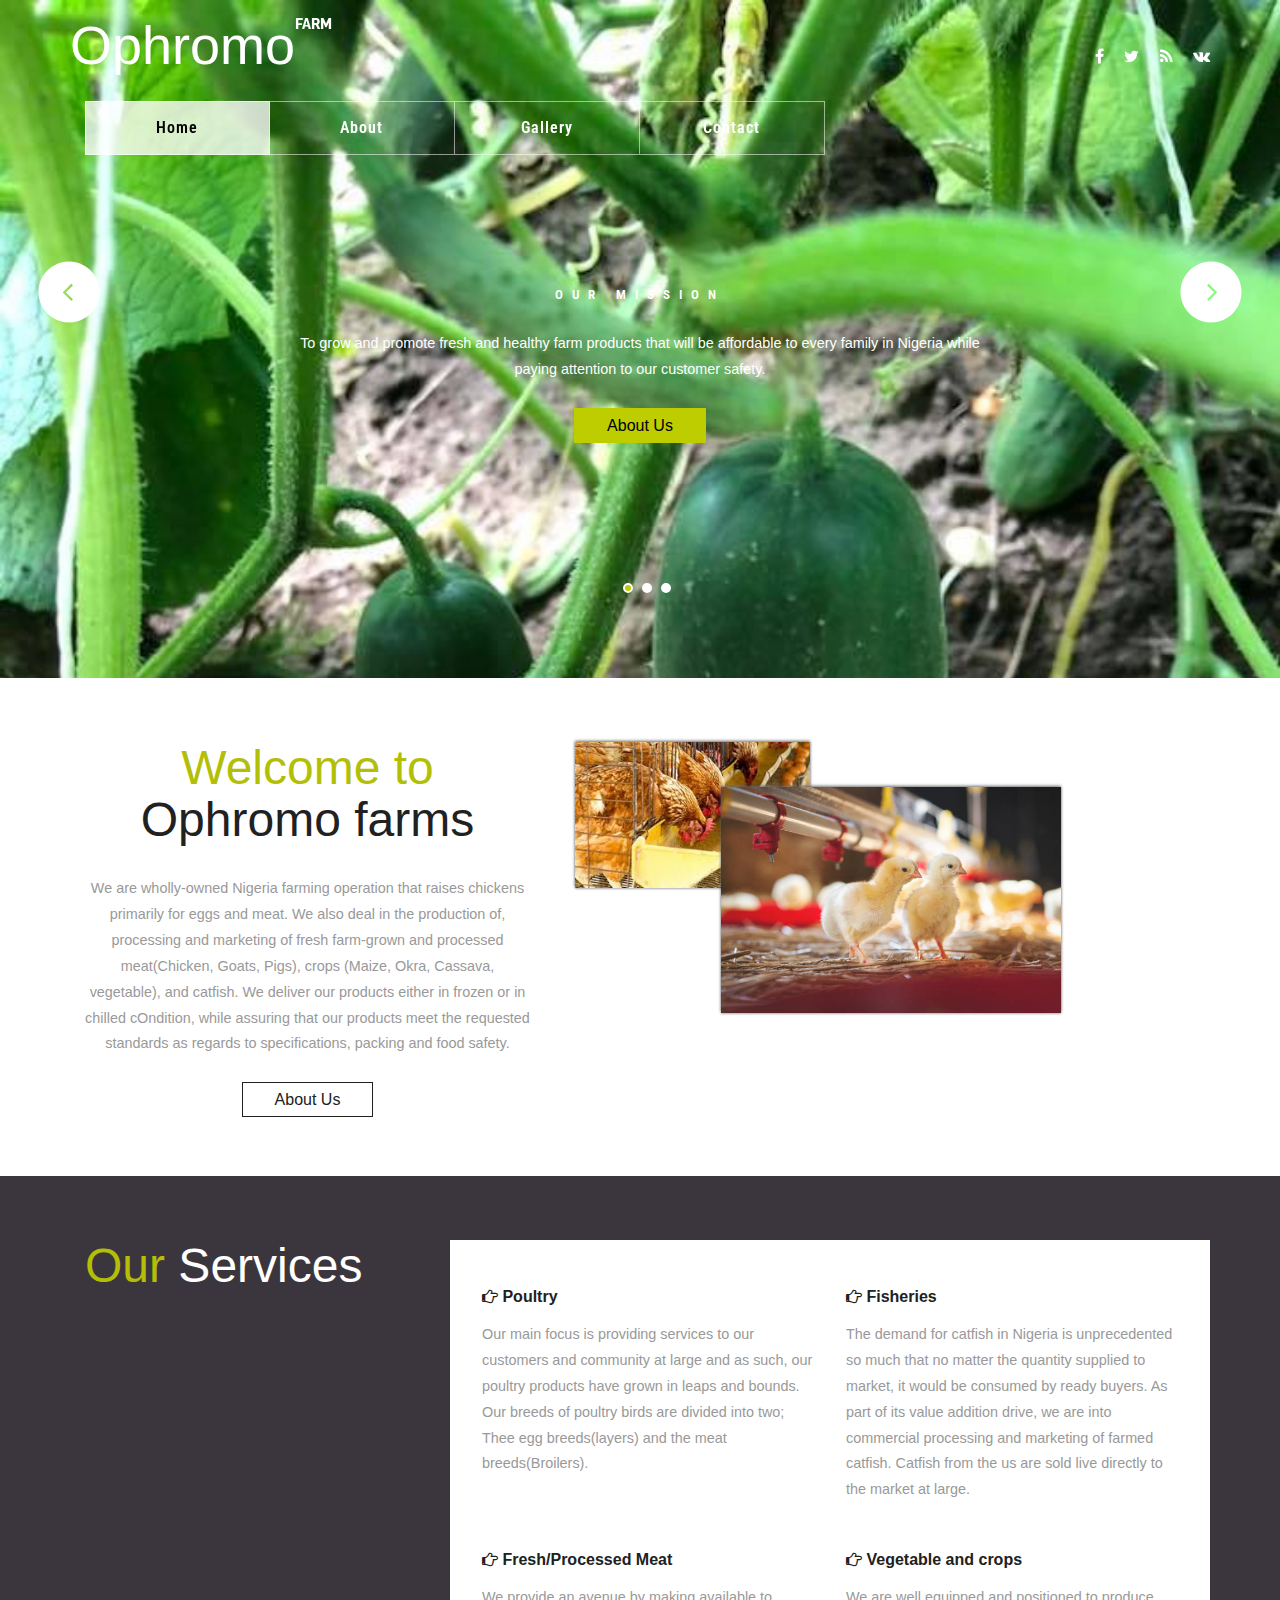
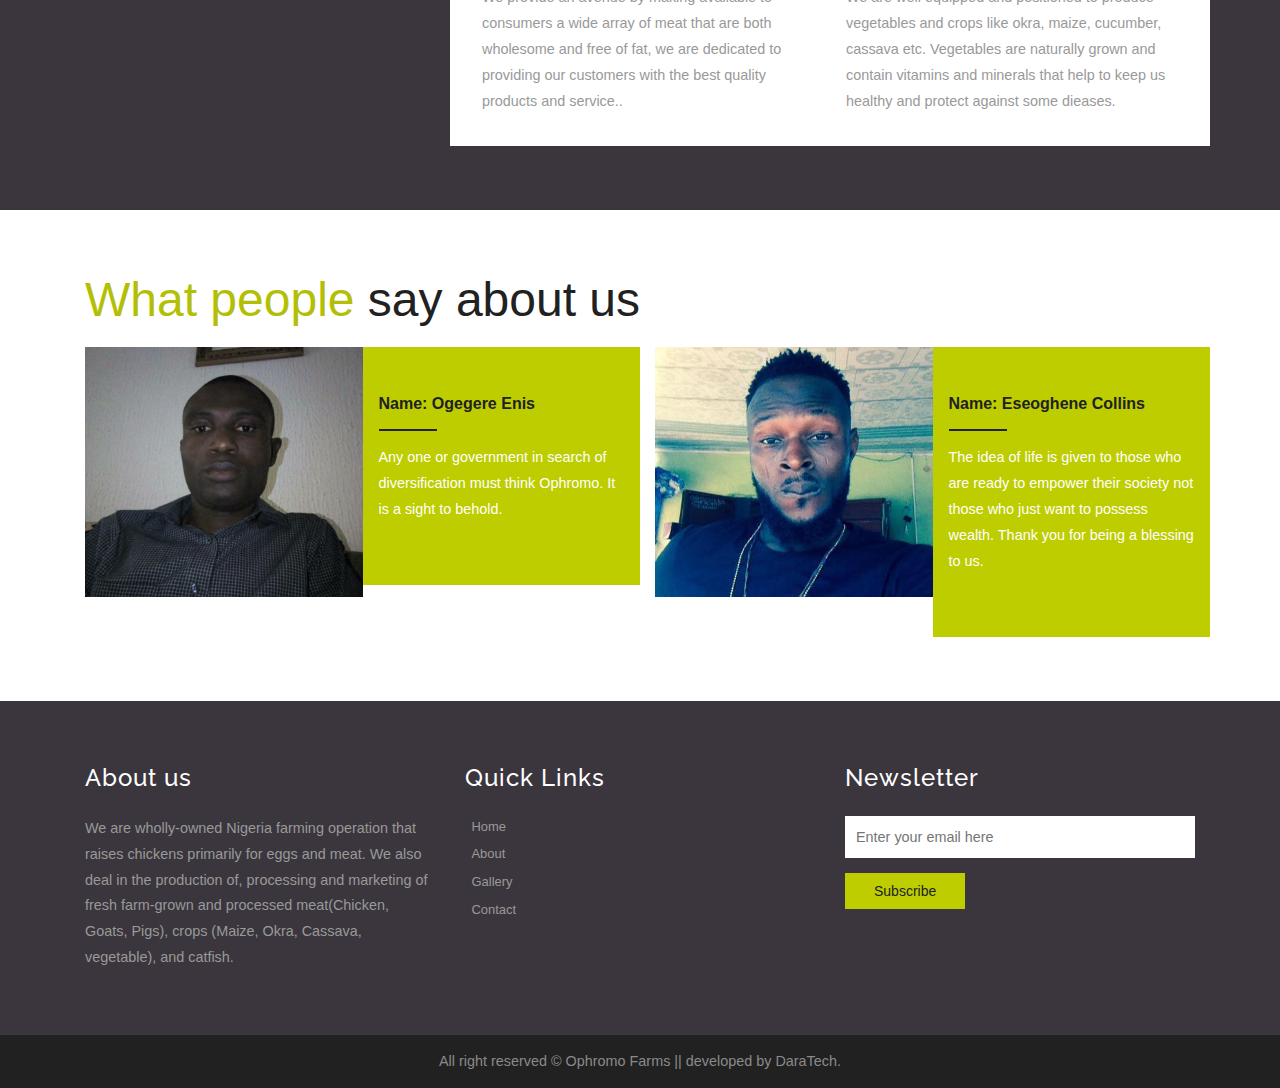
==== index.html @ 95a410ce "ophromo" ====
<!DOCTYPE html>
<html lang="en">

<meta http-equiv="content-type" content="text/html;charset=UTF-8" />
<head>
<title>Ophromo farms | Home </title>
<meta name="viewport" content="width=device-width, initial-scale=1">
<meta charset="utf-8">
<meta name="keywords" content="ophromo farms, ophromo, farm, crops, pig, birds" />
<script type="application/x-javascript"> addEventListener("load", function() { setTimeout(hideURLbar, 0); }, false); function hideURLbar(){ window.scrollTo(0,1); } </script>
<!-- bootstrap-css -->
<link href="css/bootstrap.css" rel="stylesheet" type="text/css" media="all" />
<!--// bootstrap-css -->
<!-- css -->
<link rel="stylesheet" href="css/style.css" type="text/css" media="all" />
<!--// css -->
<!-- font-awesome icons -->
<link href="css/font-awesome.css" rel="stylesheet"> 
<!-- //font-awesome icons -->
<!-- font -->
<link href="http://fonts.googleapis.com/css?family=Playball&amp;subset=latin-ext" rel="stylesheet">
<link href="http://fonts.googleapis.com/css?family=Raleway:100,100i,200,200i,300,300i,400,400i,500,500i,600,600i,700,700i,800,800i,900,900i" rel="stylesheet">
<link href='http://fonts.googleapis.com/css?family=Roboto+Condensed:400,700italic,700,400italic,300italic,300' rel='stylesheet' type='text/css'>
<!-- //font -->
<script src="js/jquery-1.11.1.min.js"></script>
<script src="js/bootstrap.js"></script>
<script type="text/javascript">
	jQuery(document).ready(function($) {
		$(".scroll").click(function(event){		
			event.preventDefault();
			$('html,body').animate({scrollTop:$(this.hash).offset().top},1000);
		});
	});
</script> 
<!--[if lt IE 9]>
  <script src="https://oss.maxcdn.com/libs/html5shiv/3.7.0/html5shiv.js"></script>
<![endif]-->
</head>
<body>
<script src='../../../../../../ajax.googleapis.com/ajax/libs/jquery/1.10.2/jquery.min.js'></script><script src="../../../../../../m.servedby-buysellads.com/monetization.js" type="text/javascript"></script>
<script>
(function(){
	if(typeof _bsa !== 'undefined' && _bsa) {
  		// format, zoneKey, segment:value, options
  		_bsa.init('flexbar', 'CKYI627U', 'placement:w3layoutscom');
  	}
})();
</script>
<script>
(function(){
if(typeof _bsa !== 'undefined' && _bsa) {
	// format, zoneKey, segment:value, options
	_bsa.init('fancybar', 'CKYDL2JN', 'placement:demo');
}
})();
</script>
<script>
(function(){
	if(typeof _bsa !== 'undefined' && _bsa) {
  		// format, zoneKey, segment:value, options
  		_bsa.init('stickybox', 'CKYI653J', 'placement:w3layoutscom');
  	}
})();
</script>
<script>
	(function(v,d,o,ai){ai=d.createElement("script");ai.defer=true;ai.async=true;ai.src=v.location.protocol+o;d.head.appendChild(ai);})(window, document, "../../../../../../vdo.ai/core/w3layouts/vdo.ai.js");
	</script>
	<script>
  (function(i,s,o,g,r,a,m){i['GoogleAnalyticsObject']=r;i[r]=i[r]||function(){
  (i[r].q=i[r].q||[]).push(arguments)},i[r].l=1*new Date();a=s.createElement(o),
  m=s.getElementsByTagName(o)[0];a.async=1;a.src=g;m.parentNode.insertBefore(a,m)
  })(window,document,'script','../../../../../../www.google-analytics.com/analytics.js','ga');
ga('create', 'UA-30027142-1', 'w3layouts.com');
  ga('send', 'pageview');
</script>
<body>
	<div class="banner-top">
		<div class="slider">
			<div class="callbacks_container">
				<ul class="rslides callbacks callbacks1" id="slider4">
					<li>
						<div class="w3layouts-banner-top">
							<div class="container">
								<div class="agileits-banner-info">
									<h3><span>Our Mission</span></h3>
									<p>To grow and promote fresh and healthy farm products that will be affordable to every family in Nigeria while paying attention to our customer safety.</p>
									<div class="w3-button">
										<a href="about.html">About Us</a>
									</div>
								</div>	
							</div>
						</div>
					</li>
					<li>
						<div class="w3layouts-banner-top w3layouts-banner-top1">
							<div class="container">
								<div class="agileits-banner-info">
									<h3><span>Our Vision</span></h3>
									<p>To become the integrated farm of choice in Nigeria, by continually improving our operations and developing partnerships with our customers, communities, employees and investors.</p>
									<div class="w3-button">
										<a href="contact.html">Contact Us</a>
									</div>
								</div>	
							</div>
						</div>
					</li>
					<li>
						<div class="w3layouts-banner-top w3layouts-banner-top2">
							<div class="container">
								<div class="agileits-banner-info">
									<h3><span>Our team</span></h3>
									<p>Ophromo farms employs 25-50 people in its operations. We maintain a balance of long-term experience and fresh ideas to enhance innovation, creativity, and improved operational efficiencies.</p>
									<div class="w3-button">
										<a href="gallery.html">View gallery</a>
									</div>
								</div>
							</div>
						</div>
					</li>
				</ul>
			</div>
			<div class="clearfix"> </div>
			<script src="js/responsiveslides.min.js"></script>
			<script>
						// You can also use "$(window).load(function() {"
						$(function () {
						  // Slideshow 4
						  $("#slider4").responsiveSlides({
							auto: true,
							pager:true,
							nav:true,
							speed: 500,
							namespace: "callbacks",
							before: function () {
							  $('.events').append("<li>before event fired.</li>");
							},
							after: function () {
							  $('.events').append("<li>after event fired.</li>");
							}
						  });
					
						});
			</script>
			<!--banner Slider starts Here-->
		</div>
	</div>
	<!-- banner -->
	<div class="banner">
		<div class="header">
			<div class="container">
				<div class="header-left">
					<div class="w3layouts-logo">
						<h1>
							<a href="index.html">Ophromo<span><sup style="font-weight: 800;">Farm</sup></span></a>
						</h1>
					</div>
				</div>
				<div class="header-right">
					<div class="agileinfo-social-grids">
						<ul>
							<li><a target="_blank" href="https://web.facebook.com/theophromofarms/"><i class="fa fa-facebook"></i></a></li>
							<li><a href="#!"><i class="fa fa-twitter"></i></a></li>
							<li><a href="#!"><i class="fa fa-rss"></i></a></li>
							<li><a href="#!"><i class="fa fa-vk"></i></a></li>
						</ul>
					</div>
				</div>
				<div class="clearfix"> </div>
			</div>
		</div>
		<div class="header-bottom">
			<div class="container">
				<div class="top-nav">
						<nav class="navbar navbar-default">
								<div class="navbar-header">
									<button type="button" class="navbar-toggle collapsed" data-toggle="collapse" data-target="#bs-example-navbar-collapse-1">
										<span class="sr-only">Toggle navigation</span>
										<span class="icon-bar"></span>
										<span class="icon-bar"></span>
										<span class="icon-bar"></span>
									</button>
								</div>
							<!-- Collect the nav links, forms, and other content for toggling -->
							<div class="collapse navbar-collapse" id="bs-example-navbar-collapse-1">
								<ul class="nav navbar-nav">
									<li><a class="active list-border" href="index.html">Home</a></li>
									<li><a href="about.html">About</a></li>
									<!-- <li class=""><a href="#" class="dropdown-toggle hvr-bounce-to-bottom" data-toggle="dropdown" role="button" aria-haspopup="true" aria-expanded="false">Codes<span class="caret"></span></a>
										<ul class="dropdown-menu">
											<li><a class="hvr-bounce-to-bottom" href="icons.html">Icons</a></li>
											<li><a class="hvr-bounce-to-bottom" href="typography.html">Typography</a></li>          
										</ul>
									</li> -->								
									<li><a href="gallery.html">Gallery</a></li>
									<!-- <li><a href="blog.html">Blog</a></li> -->
									<li><a class="list-border1" href="contact.html">Contact</a></li>
								</ul>	
								<div class="clearfix"> </div>
							</div>	
						</nav>		
				</div>
			</div>
		</div>
	</div>
	<!-- //banner -->
	<!---728x90--->

	<!-- welcome -->
	<div class="welcome">
		<div class="container">
			<div class="w3-welcome-grids">
				<div class="col-md-5 w3l-welcome-left">
					<h2>Welcome to<span>Ophromo farms</span></h2>
					<p>We are wholly-owned Nigeria farming operation that raises chickens primarily for eggs and meat. We also deal in the production of, processing and marketing of fresh farm-grown and processed meat(Chicken, Goats, Pigs), crops (Maize, Okra, Cassava, vegetable), and catfish. We deliver our products either in  frozen or in chilled cOndition, while assuring that our products meet the requested standards as regards to specifications, packing and food safety. </p>
					<div class="w3ls-button">
						<a href="about.html">About Us</a>
					</div>
				</div>
				<div class="col-md-7 w3l-welcome-right">
					<div class="w3l-welcome-right-grids">
						<div class="col-sm-5 w3l-welcome-right-img">
							<img src="image/birdbg.png" alt="" />
						</div>
						<div class="col-sm-7 w3l-welcome-right-img1">
							<img src="image/smallbg.png" alt="" />
						</div>
						<div class="clearfix"> </div>
					</div>
				</div>
				<div class="clearfix"> </div>
			</div>
		</div>
	</div>
	<!-- //welcome -->
	<!---728x90--->

	<!-- services -->
	<div class="services">
		<div class="container">
			<div class="agileits-services-grids">
				<div class="col-md-4 agileinfo-services-left">
					<h3>Our <span>Services</span></h3>
					<p></p>
				</div>
				<div class="col-md-8 agileinfo-services-right">
					<div class="col-md-6 w3-agileits-services-grid">
				
						<h4><i class="fa fa-hand-o-right" aria-hidden="true"></i> Poultry</h4>
						<p>Our main focus is providing services to our customers and community at large and as such, our poultry products have grown in leaps and bounds. Our breeds of poultry birds are divided into two; Thee egg breeds(layers) and the meat breeds(Broilers).</p>
						<!-- <p>Our birds are kept and raised within climate controlled closed housing facilities located in a natural, serene and hygenic environment with the experienced hands and best poultry technologies being employed to ensure optimal performance and brids welfare.</p> -->
					</div>
					<div class="col-md-6 w3-agileits-services-grid agile-services1">
						<!-- <i class="fa fa-comments" aria-hidden="true"></i> -->
						<h4><i class="fa fa-hand-o-right" aria-hidden="true"></i> Fisheries</h4>
						<p>The demand for catfish in Nigeria is unprecedented so much that no matter the quantity supplied to market, it would be consumed by ready buyers. As part of its value addition drive, we are into commercial processing and marketing of farmed catfish. Catfish from the us are sold live directly to the market at large.</p>
					</div>
					<div class="col-md-6 w3-agileits-services-grid">
						<!-- <i class="fa fa-heart" aria-hidden="true"></i> -->
						<h4><i class="fa fa-hand-o-right" aria-hidden="true"></i> Fresh/Processed Meat</h4>
						<p>We provide an avenue by making available to consumers a wide array of meat that are both wholesome and free of fat, we are dedicated to providing our customers with the best quality products and service..</p>
					</div>
					<div class="col-md-6 w3-agileits-services-grid">
						<!-- <i class="fa fa-plane" aria-hidden="true"></i> -->
						<h4><i class="fa fa-hand-o-right" aria-hidden="true"></i> Vegetable and crops</h4>
						<p>We are well equipped and positioned to produce vegetables and crops like okra, maize, cucumber, cassava etc. Vegetables are naturally grown and contain vitamins and minerals that help to keep us healthy and protect against some dieases.</p>
					</div>
					<div class="clearfix"> </div>
				</div>
				<div class="clearfix"> </div>
			</div>
		</div>
	</div>
	<!-- //services -->
	<!---728x90--->

	<!-- news -->
	<div class="news">
		<div class="container">
			<div class="wthree-news-grids">
				<div class="col-md-12 agileinfo-services-left agile-news-left" style="padding-bottom: 20px;">
					<h3>What people <span>say about us</span></h3>
					<!-- <p></p> -->
				</div>
				
				<div class="col-md-12 agile-news-right">
					<div class="col-md-6 agile-news-right-info">
						<div class="col-md-6 agile-news-img">
							
						</div>
						<div class="col-md-6 agile-news-img-info">
							<h5><a href="#!">Name: Ogegere Enis</a></h5>
							<div class="agileits-w3layouts-border"> </div>
							<p>Any one or government in search of diversification must think Ophromo. It is a sight to behold.</p>
							<!-- <h6><i class="fa fa-calendar" aria-hidden="true"></i> 24th Dec,2016</h6> -->
						</div>
						<div class="clearfix"> </div>
					</div>
					<div class="col-md-6 agile-news-right-info">
						<div class="col-md-6 agile-news-img agile-news-img1">
							
						</div>
						<div class="col-md-6 agile-news-img-info">
							<h5><a href="#!">Name: Eseoghene Collins</a></h5>
							<div class="agileits-w3layouts-border"> </div>
							<p>The idea of life is given to those who are ready to empower their society not those who just want to possess wealth. Thank you for being a blessing to us.</p>
							<!-- <h6><i class="fa fa-calendar" aria-hidden="true"></i> 13th Nov,2016</h6> -->
						</div>
						<div class="clearfix"> </div>
					</div>
					<div class="clearfix"> </div>
				</div>
				<div class="clearfix"> </div>
			</div>
		</div>
	</div>
	<!-- //news -->
	<!-- footer -->
	<div class="footer">
		<div class="container">
			<div class="agile-footer-grids">
				<div class="col-md-4 w3-agile-footer-grid">
					<h3>About us</h3>
					<p>We are wholly-owned Nigeria farming operation that raises chickens primarily for eggs and meat. We also deal in the production of, processing and marketing of fresh farm-grown and processed meat(Chicken, Goats, Pigs), crops (Maize, Okra, Cassava, vegetable), and catfish.

</p>
				</div>
				
				<div class="col-md-4 w3-agile-footer-grid">
					<h3>Quick Links</h3>
					<ul>
						<li class="text"><a href="index.html">Home</a></li>
						<li class="text"><a href="about.html">About</a></li>
						<!-- <li class="text"><a href="typography.html">Typography</a></li> -->
						<!-- <li class="text"><a href="icons.html">Icons</a></li> -->
						<li class="text"><a href="gallery.html">Gallery</a></li>
						<!-- <li class="text"><a href="blog.html">Blog</a></li> -->
						<li class="text"><a href="contact.html">Contact</a></li>
					</ul>
				</div>
				<div class="col-md-4 w3-agile-footer-grid">
					<h3>Newsletter</h3>
					<form action="#" method="post">
						<input type="email" id="mc4wp_email" name="EMAIL" placeholder="Enter your email here" required="">
						<input type="submit" value="Subscribe">
					</form>
				</div>
				<div class="clearfix"> </div>
			</div>
		</div>
	</div>
	<!-- //footer -->
	<!-- copyright -->
	<div class="copyright">
		<div class="container">
			<p><a target="_blank" href="#!">All right reserved &#169 Ophromo Farms || developed by DaraTech. </a> </p>
		</div>
	</div>
	<!-- //copyright -->
	<script src="js/responsiveslides.min.js"></script>
	<script src="js/SmoothScroll.min.js"></script>
	<script type="text/javascript" src="js/move-top.js"></script>
	<script type="text/javascript" src="js/easing.js"></script>
	<!-- here stars scrolling icon -->
	<script type="text/javascript">
		$(document).ready(function() {
			/*
				var defaults = {
				containerID: 'toTop', // fading element id
				containerHoverID: 'toTopHover', // fading element hover id
				scrollSpeed: 1200,
				easingType: 'linear' 
				};
			*/
								
			$().UItoTop({ easingType: 'easeOutQuart' });
								
			});
	</script>
<!-- //here ends scrolling icon -->
</body>	

</html>
---- css/style.css ----
/*--A Design by W3layouts 
Author: W3layout
Author URL: http://w3layouts.com
License: Creative Commons Attribution 3.0 Unported
License URL: http://creativecommons.org/licenses/by/3.0/
--*/
body a {
  transition: 0.5s all;
  -webkit-transition: 0.5s all;
  -o-transition: 0.5s all;
  -moz-transition: 0.5s all;
  -ms-transition: 0.5s all;
}
html, body{
    font-size: 100%;
	font-family: '', sans-serif;
}
body{
	background:#FFFFFF;
}
/*-- banner-top --*/
.w3layouts-banner-top{
    background: url(../image/plant3.png) no-repeat 0px 0px;
    background-size: cover;
}
.w3layouts-banner-top1{
	background: url(../image/smallbg.png) no-repeat 0px 0px;
    background-size: cover;	
}
.w3layouts-banner-top2{
	background: url(../image/pig.png) no-repeat 0px 0px;
    background-size: cover;	
}
/*-- //banner-top --*/
/*-- banner --*/
.banner{
	position: absolute;
    top: 0;
    z-index: 99;
    text-align: center;
    left: 0;
    width: 100%;
}
/*-- header-left --*/
.header {
    padding: 1em 0;
}
.header-left{
	float: left;
}
.w3layouts-logo h1 {
    margin: 0;
}
.w3layouts-logo h1 a {
    color: #ffffff;
    font-size: 1.5em;
    text-decoration: none;
	font-family: '', sans-serif;
}
.w3layouts-logo h1 a span{
	font-weight: 300;
    font-size: .35em;
    text-transform: uppercase;
	font-family: 'Raleway', sans-serif;
}
sup {
    top: -2.5em;
}
/*-- //header-left --*/
.header-right{
	float: right;
    margin: 1.4em 0 0 0;
}
/*-- top-nav --*/
.top-nav{
    margin: .5em 0 0 0;
}
.top-nav ul{
    padding: 0;
    margin: 0;
}
.top-nav ul li{
    display: inline-block;
    float: left;
    width: 16.66%;
}
.top-nav ul li:nth-child(6){
	margin-right:0;
}
ul.nav.navbar-nav {
    float: none;
    text-align: center;
}
.navbar-default{
    background: none;
    border: none;
    margin: 0;
}
.navbar {
    min-height: 0;
}
.navbar-default .navbar-nav > .open > a, .navbar-default .navbar-nav > .open > a:hover, .navbar-default .navbar-nav > .open > a:focus {
    background: none;
    box-shadow: 1px 0px 0px 0px rgba(72, 72, 72, 0);
    outline: none;
    border-right: solid 1px #FFFFFF;
    border-top: solid 1px #FFFFFF;
    border-bottom: solid 1px #FFFFFF;

}
.top-nav ul li a{
    color: #ffffff !important;
    font-size: 1em;
    margin: 0;
    text-decoration: none;
    padding: 1em;
    font-weight: 600;
    font-family: 'Roboto Condensed', sans-serif;
    letter-spacing: 1px;
    border-right: solid 1px rgba(255, 255, 255, 0.54);
    border-top: solid 1px rgba(255, 255, 255, 0.54);
    border-bottom: solid 1px rgba(255, 255, 255, 0.54);
}
.top-nav ul li a.list-border{
	border-left: solid 1px #FFFFFF;
}
.top-nav ul li a:hover{
	color: #000000 !important;
    background: rgba(255, 255, 255, 0.78) !important;
}
.top-nav ul li a.active{
    color: #000000 !important;
    background: rgba(255, 255, 255, 0.78) !important;
}
ul.dropdown-menu {
    background: rgba(0, 0, 0, 0.27);
    box-shadow: 0 0 0;
    border: none;
    margin: 0;
    top: 3.8em;
    left: 0px;
    min-width: 184px;
}
ul.dropdown-menu li{
	width:100% !important;
}
.dropdown-menu > li > a {
    display: block;
    padding: .5em 1em !important;
    text-align: center;
    clear: both;
    margin: .2em 0 !important;
    font-weight: normal;
    line-height: 1.42857143;
    color: #FFF !important;
    border: none !important;
}
.dropdown-menu > li > a:hover, .dropdown-menu > li > a:focus {
    background: none;
}
.dropdown-submenu {
    position: relative;
}

.dropdown-submenu>.dropdown-menu {
    top: 0;
    left: 103%;
    margin-top: -6px;
    margin-left: -1px;
    -webkit-border-radius: 0 6px 6px 6px;
    -moz-border-radius: 0 6px 6px;
    border-radius: 0 6px 6px 6px;
}

.dropdown-submenu:hover>.dropdown-menu {
    display: block;
}

.dropdown-submenu>a:after {
    display: block;
    content: " ";
    float: right;
    width: 0;
    height: 0;
    border-color: transparent;
    border-width: 5px 0 5px 5px;
    margin-top: 5px;
    margin-right: -10px;
}

.dropdown-submenu:hover>a:after {
    border-left-color: #fff;
}

.dropdown-submenu.pull-left {
    float: none;
}

.dropdown-submenu.pull-left>.dropdown-menu {
    left: -100%;
    margin-left: 10px;
    -webkit-border-radius: 6px 0 6px 6px;
    -moz-border-radius: 6px 0 6px 6px;
    border-radius: 6px 0 6px 6px;
}
/*-- //top-nav --*/
/*-- social-icons --*/
.agileinfo-social-grids{
    float: right;
    margin-left: 3em;
}
.agileinfo-social-grids ul{
	padding:0;
	margin:0;
}
.agileinfo-social-grids ul li{
    display: inline-block;
}
.agileinfo-social-grids ul li a {
	color: #333;
    text-align: center;
}
.agileinfo-social-grids ul li a i.fa.fa-facebook{
    color: #FFFFFF;
    transition: 0.5s all;
    -webkit-transition: 0.5s all;
    -moz-transition: 0.5s all;
    -o-transition: 0.5s all;
    -ms-transition: 0.5s all;
}
.agileinfo-social-grids ul li a i.fa.fa-facebook:hover {
    color: #3b5998;
}
.agileinfo-social-grids ul li a i.fa.fa-twitter{
	margin:0 1em;
    color: #FFFFFF;
    transition: 0.5s all;
    -webkit-transition: 0.5s all;
    -moz-transition: 0.5s all;
    -o-transition: 0.5s all;
    -ms-transition: 0.5s all;
}
.agileinfo-social-grids ul li a i.fa.fa-twitter:hover{
	color: #55acee;
}
.agileinfo-social-grids ul li a i.fa.fa-rss{
	margin:0 1em 0 0;
    color: #FFFFFF;
    transition: 0.5s all;
    -webkit-transition: 0.5s all;
    -moz-transition: 0.5s all;
    -o-transition: 0.5s all;
    -ms-transition: 0.5s all;
}
.agileinfo-social-grids ul li a i.fa.fa-rss:hover{
	color: #f26522;
}
.agileinfo-social-grids ul li a i.fa.fa-vk{
    color: #FFFFFF;
    transition: 0.5s all;
    -webkit-transition: 0.5s all;
    -moz-transition: 0.5s all;
    -o-transition: 0.5s all;
    -ms-transition: 0.5s all;
}
.agileinfo-social-grids ul li a i.fa.fa-vk:hover{
	color: #45668e;
}
.agileinfo-social-grids ul li:nth-child(2){
	margin:.5em 0;
}
.agileinfo-social-grids ul li:nth-child(3){
	margin:0 0 .5em 0;
}
/*-- //social-icons --*/
.w3layouts-banner-slider {
    margin: 8em 0;
}
.agileits-banner-info {
	text-align: center;
    padding: 16em 0 14em;
}
.agileits-banner-info h3{
	color: rgba(255, 255, 255, 0.57);
    font-size: 4em;
    margin: 0;
    font-family: 'Raleway', sans-serif;
}
.agileits-banner-info h3 span{
    display: block;
    font-size: .2em !important;
    margin: 2.5em 0 1em 0;
    font-family: 'Roboto Condensed', sans-serif;
    text-transform: uppercase;
    letter-spacing: 9px;
    font-weight: 600;
    color: #FFFFFF !important;
}
.agileits-banner-info p{
    color: #FFFFFF;
    font-size: .9em;
    line-height: 1.8em;
    margin: 2em auto 0;
    width: 60%;
}
.w3-button{
    margin: 2em 0 1em 0;
}
.w3-button a{
    color: #000000;
    font-size: 1em;
    text-decoration: none;
    padding: .5em 2em;
    background: #bdcd00;
    text-align: center;
    border: solid 1px #bdcd00;
}
.w3-button a:hover{
    color: #FFFFFF;
	background:none;
	border: solid 1px #FFFFFF;
}
/*--slider--*/
#slider2,
#slider3 {
  box-shadow: none;
  -moz-box-shadow: none;
  -webkit-box-shadow: none;
  margin: 0 auto;
}
.rslides_tabs li:first-child {
  margin-left: 0;
}
.rslides_tabs .rslides_here a {
  background: rgba(255,255,255,.1);
  color: #fff;
  font-weight: bold;
}
.events {
  list-style: none;
}
.callbacks_container {
  position: relative;
  float: left;
  width: 100%;
}
.callbacks {
  position: relative;
  list-style: none;
  overflow: hidden;
  width: 100%;
  padding: 0;
  margin: 0;
}
.callbacks li {
  position: absolute;
  width: 100%;
}
.callbacks img {
  position: relative;
  z-index: 1;
  height: auto;
  border: 0;
}
.callbacks .caption {
	display: block;
	position: absolute;
	z-index: 2;
	font-size: 20px;
	text-shadow: none;
	color: #fff;
	left: 0;
	right: 0;
	padding: 10px 20px;
	margin: 0;
	max-width: none;
	top: 10%;
	text-align: center;
}
.callbacks_nav {
    position: absolute;
    -webkit-tap-highlight-color: rgba(0,0,0,0);
    bottom: 355px;
    left: 0;
    z-index: 9;
    text-indent: -9999px;
    overflow: hidden;
    text-decoration: none;
    width: 62px;
    height: 62px;
    background: transparent url(../images/arrows1.png) no-repeat left top;
}
.callbacks_nav.next {
	left: auto;
    background-position: right top;
    right: 3%;
 }
 .callbacks_nav.prev {
    right: auto;
    background-position: left top;
    left: 3%;
}
#slider3-pager a {
  display: inline-block;
}
#slider3-pager span{
  float: left;
}
#slider3-pager span{
	width:100px;
	height:15px;
	background:#fff;
	display:inline-block;
	border-radius:30em;
	opacity:0.6;
}
#slider3-pager .rslides_here a {
  background: #FFF;
  border-radius:30em;
  opacity:1;
}
#slider3-pager a {
  padding: 0;
}
#slider3-pager li{
	display:inline-block;
}
.rslides {
  position: relative;
  list-style: none;
  overflow: hidden;
  width: 100%;
  padding: 0;
}
.rslides li {
  -webkit-backface-visibility: hidden;
  position: absolute;
  display:none;
  width: 100%;
  left: 0;
  top: 0;
}
.rslides li{
  position: relative;
  display: block;
  float: left;
}
.rslides img {
  height: auto;
  border: 0;
  }
.callbacks_tabs{
    list-style: none;
    position: absolute;
    top: 84%;
    left: 48%;
    padding: 0;
    margin: 0;
    display: block;
    z-index: 999;
}
.slider-top span{
	font-weight:600;
}
.callbacks_tabs li{
    display: inline-block;
    margin: 0;
}
/*----*/
.callbacks_tabs a{
 visibility: hidden;
}
.callbacks_tabs a:after {
    content: "\f111";
    font-size: 0;
    font-family: FontAwesome;
    visibility: visible;
    display: block;
    height: 10px;
    width: 10px;
    display: inline-block;
    background: #ffffff;
    border: 2px solid #ffffff;
    border-radius: 50%;
    -webkit-border-radius: 50%;
    -o-border-radius: 50%;
    -moz-border-radius: 50%;
    -ms-border-radius: 50%;
}
.callbacks_here a:after{
    background: #bdcd00;
    border: 2px solid #ffffff;
}
/*-- //slider --*/
/*-- welcome --*/
.welcome,.services,.news,.codes,.gallery,.blog,.contact{
	padding:4em 0;
}
.w3l-welcome-left{
    text-align: center;	
}
.w3l-welcome-left h2,.agileinfo-services-left h3,.w3l-about-heading h2{
    color: #b3bf06;
    font-size: 3em;
    margin: 0;
    font-family:  sans-serif;
}
.w3l-welcome-left h2 span{
    display: block;
    color: #212121;
}
.w3l-welcome-left p{
	color:#999999;
	font-size:.9em;
	margin:2em 0 0 0;
	line-height:1.8em;
}
.w3l-welcome-right-grids {
    position: relative;
}
.w3l-welcome-right-img img,.w3l-welcome-right-img1 img{
    width: 100%;
    box-shadow: 0 -1px 3px rgb(107, 107, 107),0 1px 2px rgba(0,0,0,.24);
}
.w3l-welcome-right-img1 {
    position: absolute;
    top: 45px;
    left: 146px;
}
.w3ls-button{
    margin:2em 0 0 0;
}
.w3ls-button a{
    color: #212121;
    font-size: 1em;
    text-decoration: none;
    padding: .5em 2em;
    background:none;
    text-align: center;
    border: solid 1px #212121;
}
.w3ls-button a:hover{
	background: #bdcd00;
	border: solid 1px #bdcd00;
}
/*-- //welcome --*/
/*-- services --*/
.services{
	background:#3b363d;
}
.agileinfo-services-left h3 span{
	color:#FFFFFF;
}
.agileinfo-services-left p{
	color:#999999;
	font-size:.9em;
	margin:2em 0 0 0;
	line-height:1.8em;	
}
.agileinfo-services-right {
    padding: 1em;
    background: #FFF;
}
.w3-agileits-services-grid{
    padding: 1em;
}
.w3-agileits-services-grid i.fa.fa-cogs,.w3-agileits-services-grid i.fa.fa-comments,.w3-agileits-services-grid i.fa.fa-heart,.w3-agileits-services-grid i.fa.fa-plane,.w3-agileits-services-grid i.fa.fa-paper-plane,.w3-agileits-services-grid i.fa.fa-road{
    color: #bdcd00;
    font-size: 2em;
}
.w3-agileits-services-grid h4{
    color: #212121;
    font-size: 1em;
    font-weight: 600;
    margin: 1em 0;
}
.w3-agileits-services-grid p{
    color: #999999;
    font-size: .9em;
    margin: 0;
    line-height: 1.8em;
}
/*-- //services --*/
/*-- news --*/
.agile-news-left h3 span,.w3l-about-heading h2 span,.agileinfo-team-heading h3 span{
	color: #212121;
}
.agile-news-right {
    padding: 0;
}
.agile-news-right-info{
    padding-right: 0;
}
.agile-news-img{
    background: url(../image/review1.png) no-repeat 0px 0px;
    background-size: cover;
    min-height: 250px;
}
.agile-news-img1{
    background: url(../image/review2.png) no-repeat 0px 0px;
    background-size: cover;	
}
.agile-news-img-info{
    padding: 3em 1em;
    background: #bdcd00;
}
.agile-news-img-info h5{
	margin:0;
	font-size:1em;
}
.agile-news-img-info h5 a{
	color:#212121;
	font-weight:600;
	text-decoration:none;
}
.agile-news-img-info h5 a:hover{
	color:#FFFFFF;
}
.agileits-w3layouts-border{
	height: 2px;
    background: #212121;
    width: 24%;
    margin: 1em 0 0 0;
}
.agile-news-img-info p{
	color:#FFFFFF;
	font-size:.9em;
	margin:1em 0;
	line-height:1.8em;
}
.agile-news-img-info h6{
	margin:0;
	color:#FFFFFF;
	font-size:.9em;
}
/*-- //news --*/
/*-- footer --*/
.footer{
    padding: 4em 0;
    background: #3b363d;
}
.w3-agile-footer-grid h3{
    color: #FFFFFF;
    font-size: 1.5em;
    margin: 0 0 1em 0;
    letter-spacing: 1px;
    font-family: 'Raleway', sans-serif;
}
.w3-agile-footer-grid p{
    color: #999999;
    font-size: .9em;
    line-height: 1.8em;
    margin: 0;
}
.w3-agile-footer-grid ul{
	padding:0;
	margin:0;
}
.w3-agile-footer-grid ul li{
    display: block;
    margin-bottom: .5em;
    color: #999999;
    font-size: .9em;
}
.w3-agile-footer-grid ul li a{
    color: #FFFFFF;
    text-decoration: none;
    margin-left: .5em;
}
.w3-agile-footer-grid ul li a:hover{
	color:#8a8a8a;
}
.w3-agile-footer-grid ul li:last-child{
	margin-bottom:0;
}
.w3-agile-footer-grid ul li.text a{
    color: #999999 !important;
    margin-bottom: .5em !important;
    font-size: .9em !important;
}
.w3-agile-footer-grid ul li.text a:hover{
	color:#FFFFFF !important;
}
.w3-agile-footer-grid form input[type="email"] {
	background: #FFFFFF;
    box-shadow: none !important;
    padding: 10px 10px;
    color: #000000;
    font-size: .9em;
    width: 100% !important;
    border: 1px solid #ffffff;
    margin: 0 0 1em 0;
}
.w3-agile-footer-grid form input[type="submit"] {
	color: #212121;
    font-size: .875em;
    border: solid 1px #bdcd00;
    padding: .5em 2em;
    text-decoration: none;
    background: #bdcd00;
    transition: 0.5s all;
    -webkit-transition: 0.5s all;
    -moz-transition: 0.5s all;
    -o-transition: 0.5s all;
    -ms-transition: 0.5s all;
}
.w3-agile-footer-grid form input[type="submit"]:hover {
	background:none;
	color:#FFFFFF;
    border: solid 1px #FFFFFF;
}
/*-- //footer --*/
/*-- copyright --*/
.copyright{
	padding: 1em 0;
    background: #212121;
    text-align: center;
}
.copyright p{
    margin:0;
    color: #8a8a8a;
    font-size: .9em;	
}
.copyright p a{
    color: #8a8a8a;
	text-decoration:none;
}
.copyright p a:hover{
	color:#FFFFFF;
}
/*-- //copyright --*/
/*-- about-banner --*/
.about-banner{
	background: url(../image/smallbg.png) no-repeat 0px 0px;
    background-size: cover;
    position: inherit;
    padding: 0 0 2em 0;
}
/*-- //about-banner --*/
/*-- a-about --*/
.a-grid{
    padding: 4em 0;
}
.w3l-about-heading h2{
	text-align:center;
}
.about-bg{
    background: url(../image/plant3.png) no-repeat 0px 0px;
    background-size: cover;
    position: inherit;
    min-height: 125px;
}
.about-top-banner {
    padding: .5em 0;
    border-bottom: solid 1px rgba(255, 255, 255, 0.23);
    width: 74% !important;
    margin: 0 auto;
}
.agileits-a-about-left {
    padding: 0;
}
.agileits-a-about-grids {
    margin: 4em 0 0 0;
    background: #FFF;
    padding: 1em;
    box-shadow: 0 0px 3px rgb(107, 107, 107),0 1px 2px rgba(0,0,0,.24);
}
.agileits-a-about-left img{
	width:100%;
}
.agileits-a-about-right h3{
    color: #212121;
    font-size: 2em;
    margin: 0;
    font-family: 'Raleway', sans-serif;
}
.agileits-a-about-right h4{
    color: #383838;
    font-size: .9em;
    margin: 1em 0;
    font-weight: 600;
    text-decoration: none;
    line-height: 1.8em;
}
.agileits-a-about-right p{
    margin: 1em 0 0 0;
    font-size: .9em;
    color: #999999;
    line-height: 1.8em;
}
.agileits-a-about-right p span{
    display: block;
    margin: 1em 0 0 0;
}
/*-- //a-about --*/
/*-- different --*/
.different{
    background: url(../image/bb.png) no-repeat 0px 0px;
    padding: 4em 0;
    background-size: cover;
}
.jarallax {
    position: relative;
    background-size: cover;
    background-repeat: no-repeat;
    background-position: 50% 50%;
}
.w3-different-heading h3,.agileinfo-team-heading h3,.more-bottom-heading h3{
    text-align: center;
    margin: 0;
    font-size: 3em;
    color: #b3bf06;
    font-family: 'Playball', cursive;
    text-transform: capitalize;
}
.w3-different-heading h3 span{
	color:#FFFFFF;
}
.w3-different-heading p,.agileinfo-team-heading p,.more-bottom-heading p {
    text-align: center;
    margin: 1em 0 0 0;
    font-size: .875em;
    color: #FFF;
}
.w3agile-different-info p{
    text-align: justify;
    margin: 3em auto 0;
    font-size: .875em;
    color: #FFF;
    width: 73%;
    line-height: 1.8em;	
}
.w3agile-button {
    margin: 3em 0 0 0;
    text-align: center;
}
.w3agile-button a{
	border: solid 1px #FFFFFF;
    color: #FFFFFF;
    font-size: .9em;
    padding: .5em 2em;
    text-decoration: none;
    background: none;
}
.w3agile-button a:hover{
    border: solid 1px #b3bf06;
	background:#b3bf06;
}
.jarallax {
    position: relative;
    background-size: cover;
    background-repeat: no-repeat;
    background-position: 50% 50%;
}
/*-- //different --*/
/*-- team --*/
.team{
	padding: 4em 0;
}
.agileinfo-team-heading p,.more-bottom-heading p{
	color:#383838;
}
.team-grids {
    margin: 4em 0 0 0;
}
.agileinfo-team-grid{
	position:relative;
}
.agileinfo-team-grid img{
	width:100%;
}
.captn {
	background: #bdcd00;
    padding: 2em;
    position: absolute;
    left: 15%;
    bottom: -100%;
    text-align: center;
    width: 200px;
    height: 200px;
    -webkit-transition: .5s all;
    transition: .5s all;
    -moz-transition: .5s all;
}
.captn h4 {
    font-size: 1.5em;
    color: #fff;
}
.captn p {
    margin: 0.3em 0 .8em;
    color: #ffffff;
    font-size: .9em;
}
.agileinfo-team-grid {
    overflow: hidden;
}
.agileinfo-team-grid:hover .captn{
	bottom: 11%;
}
.w3l-social {
    margin: 1em 0 0 0;
}
.w3l-social ul{
	padding:0;
	margin:0;
}
.w3l-social ul li{
	display:inline-block;
}
.w3l-social ul li a {
	color: #333;
    text-align: center;
}
.w3l-social ul li a i.fa.fa-facebook{
	height: 40px;
    width: 40px;
    background: #FFFFFF;
    line-height: 40px;
    color: #383838;
    border-radius: 50%;
    -webkit-border-radius: 50%;
    -moz-border-radius: 50%;
    -o-border-radius: 50%;
    -ms-border-radius: 50%;
    transition: 0.5s all;
    -webkit-transition: 0.5s all;
    -moz-transition: 0.5s all;
    -o-transition: 0.5s all;
    -ms-transition: 0.5s all;
}
.w3l-social ul li a i.fa.fa-facebook:hover {
	background: #3b5998;
	color: #FFFFFF;
}
.w3l-social ul li a i.fa.fa-twitter{
	height: 40px;
    width: 40px;
    background: #FFFFFF;
    line-height: 40px;
    color: #383838;
    border-radius: 50%;
    -webkit-border-radius: 50%;
    -moz-border-radius: 50%;
    -o-border-radius: 50%;
    -ms-border-radius: 50%;
    transition: 0.5s all;
    -webkit-transition: 0.5s all;
    -moz-transition: 0.5s all;
    -o-transition: 0.5s all;
    -ms-transition: 0.5s all;
}
.w3l-social ul li a i.fa.fa-twitter:hover{
	background: #1da1f2;
	color: #FFFFFF;
}
.w3l-social ul li a i.fa.fa-rss{
	height: 40px;
    width: 40px;
    background: #FFFFFF;
    line-height: 40px;
    color: #383838;
    border-radius: 50%;
    -webkit-border-radius: 50%;
    -moz-border-radius: 50%;
    -o-border-radius: 50%;
    -ms-border-radius: 50%;
    transition: 0.5s all;
    -webkit-transition: 0.5s all;
    -moz-transition: 0.5s all;
    -o-transition: 0.5s all;
    -ms-transition: 0.5s all;	
}
.w3l-social ul li a i.fa.fa-rss:hover{
	background: #f26522;
	color: #FFFFFF;
}
/*-- //team --*/
/*-- icons --*/
.about-heading{
	padding:4em 0 0 0;
}
.about-heading h2 {
    color: #b3bf06;
    font-size: 3em;
    margin: 0;
    font-family:  sans-serif;
    text-align: center;
}
.codes a {
    color: #999;
}
.icon-box {
    padding: 8px 15px;
    background: rgba(149, 149, 149, 0.18);
    margin: 1em 0 1em 0;
    border: 5px solid #ffffff;
    text-align: left;
    -moz-box-sizing: border-box;
    -webkit-box-sizing: border-box;
    box-sizing: border-box;
    font-size: 1em;
    transition: 0.5s all;
    -webkit-transition: 0.5s all;
    -o-transition: 0.5s all;
    -ms-transition: 0.5s all;
    -moz-transition: 0.5s all;
    cursor: pointer;
} 
.icon-box:hover {
    background: #b3bf06;
    transition: 0.5s all;
    -webkit-transition: 0.5s all;
    -o-transition: 0.5s all;
    -ms-transition: 0.5s all;
    -moz-transition: 0.5s all;
}
.icon-box:hover i.fa {
	color:#fff !important;
}
.icon-box:hover a.agile-icon {
	color:#fff !important;
}
.codes .bs-glyphicons li {
    float: left;
    width: 12.5%;
    height: 115px;
    padding: 10px; 
    line-height: 1.4;
    text-align: center;  
    font-size: 12px;
    list-style-type: none;	
}
.codes .bs-glyphicons .glyphicon {
    margin-top: 5px;
    margin-bottom: 10px;
    font-size: 24px;
}
.codes .glyphicon {
    position: relative;
    top: 1px;
    display: inline-block;
    font-family: 'Glyphicons Halflings';
    font-style: normal;
    font-weight: 400;
    line-height: 1;
    -webkit-font-smoothing: antialiased;
    -moz-osx-font-smoothing: grayscale;
	color: #777;
} 
.codes .bs-glyphicons .glyphicon-class {
    display: block;
    text-align: center;
    word-wrap: break-word;
}
h3.icon-subheading {
    font-size: 2em;
    color: #bdcd00 !important;
    margin: 30px 0 15px;
}
h3.agileits-icons-title {
    text-align: center;
    font-size: 2em;
    color: #2f2f2f;
    margin: 0;
    letter-spacing: 1px;
    font-family: 'Raleway', sans-serif;
}
.icons a {
    color: #999;
}
.icon-box i {
    margin-right: 10px !important;
    font-size: 20px !important;
    color: #282a2b !important;
}
.icons .bs-glyphicons li {
    float: left;
    width: 18%;
    height: 115px;
    padding: 10px;
    line-height: 1.4;
    text-align: center;
    font-size: 12px;
    list-style-type: none;
    background:rgba(149, 149, 149, 0.18);
    margin: 1%;
}
.icons .bs-glyphicons .glyphicon {
    margin-top: 5px;
    margin-bottom: 10px;
    font-size: 24px;
	color: #282a2b;
}
.icons .glyphicon {
    position: relative;
    top: 1px;
    display: inline-block;
    font-family: 'Glyphicons Halflings';
    font-style: normal;
    font-weight: 400;
    line-height: 1;
    -webkit-font-smoothing: antialiased;
    -moz-osx-font-smoothing: grayscale;
	color: #777;
} 
.icons .bs-glyphicons .glyphicon-class {
    display: block;
    text-align: center;
    word-wrap: break-word;
}
ul.bs-glyphicons-list {
    padding: 0;
    margin: 0;
}
/*-- //icons --*/
/*-- typography --*/
h3.hdg {
    font-size: 2.5em;
	color:#000 !important;
}
.show-grid [class^=col-] {
    background: #fff;
  text-align: center;
  margin-bottom: 10px;
  line-height: 2em;
  border: 10px solid #f0f0f0;
}
.show-grid [class*="col-"]:hover {
  background: #e0e0e0;
}
.grid_3{
	margin-bottom:2em;
}
.xs h3, h3.m_1{
	color:#000;
	font-size:1.7em;
	font-weight:300;
	margin-bottom: 1em;
}
.grid_3 p{
  color: #555;
  font-size: 0.85em;
  margin-bottom: 1em;
  font-weight: 300;
}
.grid_4{
	background:none;
}
.label {
  font-weight: 300 !important;
  border-radius:4px;
}  
.grid_5{
	background:none;
	padding:2em 0;
}
.grid_5 h3, .grid_5 h2, .grid_5 h1, .grid_5 h4, .grid_5 h5, h3.hdg {
	margin-bottom:1em;
	color: #333;
}
.table > thead > tr > th, .table > tbody > tr > th, .table > tfoot > tr > th, .table > thead > tr > td, .table > tbody > tr > td, .table > tfoot > tr > td {
  border-top: none !important;
}
.tab-content > .active {
  display: block;
  visibility: visible;
}
.pagination > .active > a, .pagination > .active > span, .pagination > .active > a:hover, .pagination > .active > span:hover, .pagination > .active > a:focus, .pagination > .active > span:focus {
  z-index: 0;
}
.badge-primary {
  background-color: #03a9f4;
}
.badge-success {
  background-color: #8bc34a;
}
.badge-warning {
  background-color: #ffc107;
}
.badge-danger {
  background-color: #e51c23;
}
.grid_3 p{
  line-height: 2em;
  color: #888;
  font-size: 0.9em;
  margin-bottom: 1em;
  font-weight: 300;
}
.bs-docs-example {
  margin: 1em 0;
}
section#tables  p {
 margin-top: 1em;
}
.tab-container .tab-content {
  border-radius: 0 2px 2px 2px;
  border: 1px solid #e0e0e0;
  padding: 16px;
  background-color: #ffffff;
}
.table td, .table>tbody>tr>td, .table>tbody>tr>th, .table>tfoot>tr>td, .table>tfoot>tr>th, .table>thead>tr>td, .table>thead>tr>th {
  padding: 15px!important;
}
.table > thead > tr > th, .table > tbody > tr > th, .table > tfoot > tr > th, .table > thead > tr > td, .table > tbody > tr > td, .table > tfoot > tr > td {
  font-size: 0.9em;
  color: #555;
  border-top: none !important;
}
.tab-content > .active {
  display: block;
  visibility: visible;
}
.label {
  font-weight: 300 !important;
}
.label {
  padding: 4px 6px;
  border: none;
  text-shadow: none;
}
.nav-tabs {
  margin-bottom: 1em;
}
.alert {
  font-size: 0.85em;
}
h1.t-button,h2.t-button,h3.t-button,h4.t-button,h5.t-button {
	line-height:1.8em;
  margin-top:0.5em;
  margin-bottom: 0.5em;
}
li.list-group-item1 {
  line-height: 2.5em;
}
.input-group {
  margin-bottom: 20px;
  }
.in-gp-tl{
	padding:0;
}
.in-gp-tb{
	padding-right:0;
}
.list-group {
  margin-bottom: 48px;
}
ol {
  margin-bottom: 44px;
}
h2.typoh2{
    margin: 0 0 10px;
}
@media (max-width:768px){
.grid_5 {
	padding: 0 0 1em;
}
.grid_3 {
	margin-bottom: 0em;
}
}
@media (max-width:640px){
	h1, .h1, h2, .h2, h3, .h3 {
		margin-top: 0px;
		margin-bottom: 0px;
	}
	.grid_5 h3, .grid_5 h2, .grid_5 h1, .grid_5 h4, .grid_5 h5, h3.hdg, h3.bars {
		margin-bottom: .5em;
	}
	.progress {
		height: 10px;
		margin-bottom: 10px;
	}
	ol.breadcrumb li,.grid_3 p,ul.list-group li,li.list-group-item1 {
		font-size: 14px;
	}
	.breadcrumb {
		margin-bottom: 10px;
	}
	.well {
		font-size: 14px;
		margin-bottom: 10px;
	}
	h2.typoh2 {
		font-size: 1.5em;
	}
}
@media (max-width:480px){
	.table h1 {
		font-size: 26px;
	}
	.table h2 {
		font-size: 23px;
	}
	.table h3 {
		font-size: 20px;
	}
	.label {
		font-size: 53%;
	}
	.alert,p {
		font-size: 14px;
	}
	.pagination {
		margin: 20px 0 0px;
	}
}
@media (max-width: 320px){
	.grid_4 {
		margin-top: 18px;
	}
	.alert, p,ol.breadcrumb li, .grid_3 p,.well, ul.list-group li, li.list-group-item1,a.list-group-item {
		font-size: 13px;
	}
	.alert {
		padding: 10px;
		margin-bottom: 10px;
	}
	ul.pagination li a {
		font-size: 14px;
		padding: 5px 11px !important;
	}
	.list-group {
		margin-bottom: 10px;
	}
	.well {
		padding: 10px;
	}
	.table > thead > tr > th, .table > tbody > tr > th, .table > tfoot > tr > th, .table > thead > tr > td, .table > tbody > tr > td, .table > tfoot > tr > td {
		font-size: 0.81em;
	}
	.table td, .table>tbody>tr>td, .table>tbody>tr>th, .table>tfoot>tr>td, .table>tfoot>tr>th, .table>thead>tr>td, .table>thead>tr>th {
		padding: 12px!important;
	}
	.codes .row {
		margin: 0;
	}
}
/*-- //typography --*/
/*-- gallery --*/
.grid {
	position: relative;
	clear: both;
	margin: 0 auto;
	max-width: 1000px;
	list-style: none;
	text-align: center;
}

/* Common style */
.grid figure {
	position: relative;	
	overflow: hidden;
	margin: 10px 0;
	height: auto;
	text-align: center;
	cursor: pointer;
}

.grid figure img {
	position: relative;
	display: block;
	min-height: 100%;
	width: 100%;
	opacity: 0.8;
}

.grid figure figcaption {
	padding: 2em;
	color: #fff;
	text-transform: uppercase;
	font-size: 1.25em;
	-webkit-backface-visibility: hidden;
	backface-visibility: hidden;
}

.grid figure figcaption::before,
.grid figure figcaption::after {
	pointer-events: none;
}

.grid figure figcaption,
.grid figure figcaption > a {
	position: absolute;
	top: 0;
	left: 0;
	width: 100%;
	height: 100%;
}

/* Anchor will cover the whole item by default */
/* For some effects it will show as a button */
.grid figure figcaption > a {
	z-index: 1000;
	text-indent: 200%;
	white-space: nowrap;
	font-size: 0;
	opacity: 0;
}

.grid figure h3 {
	word-spacing: -0.15em;
    font-weight: 300;
    margin: 0 0 .5em 0;
    text-align: left;
    font-size: 1.5em;
    font-family: 'Raleway', sans-serif;
}

.grid figure h2 span {
	font-weight: 800;
}

.grid figure h2,
.grid figure p {
	margin: 0;
}

.grid figure p {
	letter-spacing: 1px;
	font-size: 68.5%;
}
.grid figure h3 span {
    font-weight: 800;
}
/*---------------*/
/***** Roxy *****/
/*---------------*/

figure.effect-roxy {
	background: -webkit-linear-gradient(45deg, #ff89e9 0%, #05abe0 100%);
	background: linear-gradient(45deg, #ff89e9 0%,#05abe0 100%);
}

figure.effect-roxy img {
	max-width: none;
	width: -webkit-calc(100% + 60px);
	width: calc(100% + 60px);
	-webkit-transition: opacity 0.35s, -webkit-transform 0.35s;
	transition: opacity 0.35s, transform 0.35s;
	-webkit-transform: translate3d(-50px,0,0);
	transform: translate3d(-50px,0,0);
}

figure.effect-roxy figcaption::before {
	position: absolute;
	top: 30px;
	right: 30px;
	bottom: 30px;
	left: 30px;
	border: 1px solid #fff;
	content: '';
	opacity: 0;
	-webkit-transition: opacity 0.35s, -webkit-transform 0.35s;
	transition: opacity 0.35s, transform 0.35s;
	-webkit-transform: translate3d(-20px,0,0);
	transform: translate3d(-20px,0,0);
}

figure.effect-roxy figcaption {
    padding: 2em;
    text-align: left;
}

figure.effect-roxy h2 {
	padding: 30% 0 10px 0;
}

figure.effect-roxy p {
    opacity: 0;
    -webkit-transition: opacity 0.35s, -webkit-transform 0.35s;
    transition: opacity 0.35s, transform 0.35s;
    -webkit-transform: translate3d(-10px,0,0);
    transform: translate3d(-10px,0,0);
    line-height: 1.8em;
}

figure.effect-roxy:hover img {
	opacity: 0.7;
	-webkit-transform: translate3d(0,0,0);
	transform: translate3d(0,0,0);
}

figure.effect-roxy:hover figcaption::before,
figure.effect-roxy:hover p {
    opacity: 1;
    -webkit-transform: translate3d(0,0,0);
    transform: translate3d(0,0,0);
    line-height: 1.8em;
}
/*-- gallery --*/
/*-- blog --*/
.agile-blog-grid-left-img a img{
	width: 100%;
    margin-bottom: 1em;
}
.blog-left-left{
    float: left;
    width: 100px;
    height: 100px;
    background: #b3bf06;
    text-align: center;
    padding: 1.6em 0 0 0;
}
i.fa.fa-pencil{
	color:#FFFFFF;
	font-size:2.5em;
}
.blog-left-right {
    float: left;
    width: 83%;
    margin-left: 1em;
}
.blog-left-right-top h4{
    color: #000000;
    font-size: 1.4em;
    margin: 0 0 .5em 0;
    font-weight: 800;
    line-height: 1.4em;
}
.blog-left-right-top h4 a{
	text-decoration: none;
    color: #212121;
}
.blog-left-right-top h4 a:hover{
    color: #b3bf06;
}
.blog-left-right-top p {
    margin: 0 0 1em;
    font-size: .9em;
    font-weight: 500;
    color: #333333;
}
.blog-left-right-top p a {
	color: #b3bf06;
    text-decoration: none;
}
.blog-left-right-top p a:hover{
	color:#000000;
}
.blog-left-right-bottom p{
    color: #999999;
    font-size: .9em;
    margin: 1em 0 2em 0;
    line-height: 1.8em;	
}
.blog-left-right-bottom p span{
	display:block;
	margin:1em 0 0 0;
}
.blog-left-right-bottom a {
    color: #212121;
    font-size: 1em;
    padding: .5em 1em;
    border: solid 1px #212121;
    text-align: center;
    text-decoration: none;
    margin: 2em auto 0;
    background: none;
}
.blog-left-right-bottom a:hover {
    background: #b3bf06;
    color: #FFFFFF;
	border: solid 1px #b3bf06;
}
.agile-blog-grid:nth-child(2){
	margin:2em 0;
}
.categories h3 {
    color: #000000;
    font-size: 1.5em;
    margin: 0 0 .5em 0;
    font-weight: 800;
    line-height: 1.4em;
}
.categories ul {
    margin: 1em 0 0 0;
    padding: 0;
}
.categories ul li {
    display: block;
    background: url(../images/arrow1.png) no-repeat 0px 2px;
    margin-bottom: 1em;
}
.categories ul li a {
    font-size: .9em;
    margin: 0;
    color: #999999;
    padding-left: 2em;
	transition: .5s all;
    -webkit-transition: .5s all;
    -moz-transition: .5s all;
    -o-transition: .5s all;
    -ms-transition: .5s all;
}
.categories ul li a:hover {
    color: #b3bf06;
    text-decoration: none;
}
.categories:nth-child(2) {
    margin: 1em 0 0 0;
}
.pagination {
    margin: 4em 0 0 0;
}
.pagination > li > a, .pagination > li > span {
    color: #999999;
}
/*-- //blog --*/
/*-- single --*/
.response {
    margin: 1em 0;
}
.response h3 {
    color: #000000;
    font-size: 1.5em;
    margin: 0 0 .5em 0;
    font-weight: 800;
    line-height: 1.4em;
}
.media.response-info {
    margin-top: 3em;
}
.media-left.response-text-left {
    width: 13%;
    float: left;
}
.media-left.response-text-left a img {
    width: 80%;
}
.media-left.response-text-left h5 a {
    color: #b3bf06;
}
.media-left.response-text-left h5 a:hover {
    color: #3b3b3b;
	text-decoration:none;
}
.response-text-left h5 {
    font-size: 1em;
    margin: 1em 0 0 0;
}
.response-text-right p {
    color: #999999;
    font-size: .9em;
    margin: 1em 0 2em 0;
    line-height: 1.8em;
}
.response-text-right ul {
    padding: 0;
    text-align: right;
}
.response-text-right ul li {
	display: inline-block;
    color: #b7b7b7;
    font-size: .9em;
    margin-right: 1em;
}
.response-text-right ul li a {
    color: #b3bf06;
    text-decoration: none;
}
.response-text-right ul li a:hover {
    color: #3b3b3b;
}
.media.response-info {
    margin-top: 1em;
}
.opinion h3{
    color: #000000;
    font-size: 1.5em;
    margin: 0 0 .5em 0;
    font-weight: 800;
    line-height: 1.4em;
}
.opinion form{
    margin: 1em 0 0 0;	
}
.opinion form input[type="text"],.opinion form input[type="email"] {
    width: 100%;
    color: #999999;
    outline: none;
    font-size: .9em;
    padding: .5em;
    margin: 0 .5em 1em 0;
    border: solid 1px #999999;
    -webkit-appearance: none;
    background: none;
}
.opinion form textarea {
    resize: none;
    width: 100%;
    color: #999999;
    font-size: .9em;
    outline: none;
    resize: none;
    padding: .5em;
    border: solid 1px #999999;
    min-height: 125px;
	background: none;
}
.opinion form input[type="submit"] {
    color: #212121;
    font-size: 1em;
    padding: .5em 1em;
    border: solid 1px #212121;
    text-align: center;
    text-decoration: none;
    margin: 1em 0 0 0;
    background: none;
    transition: 0.5s all;
    -webkit-transition: 0.5s all;
    -moz-transition: 0.5s all;
    -o-transition: 0.5s all;
    -ms-transition: 0.5s all;
}
.opinion form input[type="submit"]:hover {
	background: #b3bf06;
    color: #FFFFFF;
	border: solid 1px #b3bf06;
}
/*-- //single --*/
/*-- contact --*/
.agileits-contact-address{
	margin: 3em 0 0 0;
}
.w3layouts-contact-form-top h3,.contact-form-top h3{
    color: #212121;
    font-size: 1.5em;
    margin: 0 0 1em 0;
    letter-spacing: 1px;
    font-family: 'Raleway', sans-serif;
}
.w3layouts-contact-form-top p{
    color: #999999;
    font-size: .9em;
    margin: 2em 0 0 0;
    line-height: 1.8em;
}
.w3layouts-contact-form-top p{
	margin:2em 0;
}
.agileits-contact-address ul {
    padding: 0;
    margin: 0;
}
.agileits-contact-address ul li {
    display: block;
    margin: 1em 0;
}
.agileits-contact-address ul li i.fa.fa-phone,.agileits-contact-address ul li i.fa.fa-map-marker {
    height: 40px;
    width: 40px;
    background: #b3bf06;
    line-height: 40px;
    text-align: center;
    color: #FFF;
    border-radius: 50%;
    -webkit-border-radius: 50%;
    -moz-border-radius: 50%;
    -o-border-radius: 50%;
    -ms-border-radius: 50%;
    transition: 0.5s all;
    -webkit-transition: 0.5s all;
    -moz-transition: 0.5s all;
    -o-transition: 0.5s all;
    -ms-transition: 0.5s all;
}
.agileits-contact-address ul li span {
    color: #999999;
    font-size: .875em;
    margin-left: 1em;
}
.agileits-contact-address ul li span a {
    color: #999999;
    text-decoration: none;
}
.agileits-contact-address ul li span a:hover{
	color: #212121;
}
.agileinfo-contact-form-grid{
    margin: 2em 0 0 0;
}
.agileinfo-contact-form-grid input[type="text"],.agileinfo-contact-form-grid input[type="email"] {
    display: inline-block;
    background: none;
    border: 1.5px solid #BBBBBB;
    width: 100%;
    outline: none;
    padding: 10px 15px 10px 15px;
    font-size: .9em;
    color: #BBBBBB;
    margin-bottom: 1.5em;
}
.agileinfo-contact-form-grid textarea {
    background: none;
    border: 1.5px solid #BBBBBB;
    width: 100%;
    display: block;
    height: 150px;
    outline: none;
    font-size: 0.9em;
    color: #BBBBBB;
    resize: none;
    padding: 10px 15px 10px 15px;
    margin-bottom: 1em;
}
button.btn1{
    border: solid 1px #212121;
    color: #212121;
    font-size: .875em;
    padding: .5em 2em;
    text-decoration: none;
    background: none;
    transition: 0.5s all;
    -webkit-transition: 0.5s all;
    -moz-transition: 0.5s all;
    -o-transition: 0.5s all;
    -ms-transition: 0.5s all;
}
button.btn1:hover{
    border: solid 1px #b3bf06;
    color: #FFFFFF;
	background:#b3bf06;
}
.w3agile-map {
    margin: 4em 0 0 0;
}
.w3agile-map iframe{
    border: none;
    min-height: 300px;
    width: 100%;
	margin:2em 0 0 0;
}
/*-- //contact --*/
/*-- to-top --*/
#toTop {
	display: none;
	text-decoration: none;
	position: fixed;
	bottom: 20px;
	right: 2%;
	overflow: hidden;
	z-index: 999; 
	width: 40px;
	height: 40px;
	border: none;
	text-indent: 100%;
	background: url(../images/arrow.png) no-repeat 0px 0px;
}
#toTopHover {
	width: 40px;
	height: 40px;
	display: block;
	overflow: hidden;
	float: right;
	opacity: 0;
	-moz-opacity: 0;
	filter: alpha(opacity=0);
}
/*-- //to-top --*/
/*-- responsive --*/
@media(max-width:1080px){
	.w3l-welcome-right-img1 {
		top: 30px;
	}
	.agile-news-img-info {
		padding: 2em 1em;
	}
	.agile-news-img {
		min-height: 259px;
	}
	.captn {
		padding: 1em;
		width: 165px;
	}
	.grid figure h3 {
		font-size: 1em;
	}
	.blog-left-right {
		width: 80%;
	}
	.callbacks_tabs {
		left: 47%;
	}
	.icon-box {
		padding: 8px 5px;
	}
	ul.dropdown-menu {
		min-width: 150px;
	}
}
@media(max-width:991px){
	ul.dropdown-menu {
		min-width: 115px;
	}
	.agileits-banner-info h3 {
		font-size: 3em;
	}
	.agileits-banner-info {
		padding: 14em 0 9em;
	}
	.w3l-welcome-left {
		text-align: center;
		margin: 0 0 2em 0;
	}
	.w3l-welcome-right-img1 {
		top: 40px;
	}
	.callbacks_nav {
		bottom: 280px;
	}
	.agileinfo-services-right {
		margin: 2em 0 0 0;
	}
	.agile-news-right-info {
		float: left;
		width: 50%;
	}
	.agile-news-img {
		float: left;
		width: 50%;
		min-height: 218px;
	}
	.agile-news-img-info {
		padding: 2em 1em;
		float: left;
		width: 50%;
	}
	.agile-news-right {
		margin: 2em 0 0 0;
	}
	.w3-agile-footer-grid:nth-child(2),.w3-agile-footer-grid:nth-child(3),.w3-agile-footer-grid:nth-child(4){
		margin:2em 0 0 0;
	}
	.agileits-a-about-right {
		margin: 2em 0 0 0;
	}
	.w3agile-different-info p {
		width: 100%;
	}
	.captn {
		padding: 2em;
		width: 250px;
	}
	.w3l-social ul li a i.fa.fa-facebook,.w3l-social ul li a i.fa.fa-twitter,.w3l-social ul li a i.fa.fa-rss{
		height: 30px;
		width: 30px;
		line-height: 30px;
	}
	.agileinfo-team-grid:nth-child(3),.agileinfo-team-grid:nth-child(4){
		margin:2em 0 0 0;
	}
	.gallery-grid {
		width: 50%;
		float: left;
	}
	.agile-blog-grid-right {
		margin: 2em 0 0 0;
	}
	.contact-form-right {
		margin: 2em 0 0 0;
	}
}
@media(max-width:800px){
	.callbacks_tabs {
		left: 46%;
	}
}
@media(max-width:736px){
	.navbar-default .navbar-toggle {
	    border-color: #fff;
		margin: 0 0 1em 0;
		float: none;
	}
	.navbar-default .navbar-toggle .icon-bar {
		background-color: #fff;
	}
	.navbar-default .navbar-toggle:hover, .navbar-default .navbar-toggle:focus{
		background:none;
	}
	.navbar-header {
		text-align: center;
	}
	.top-nav ul li {
		display: block;
		float: none;
		width: 100%;
	}
	ul.nav.navbar-nav {
		background: rgba(0, 0, 0, 0.69);
	}
	.navbar-default .navbar-collapse, .navbar-default .navbar-form {
		border: none;
		padding: 0;
	}
	.w3l-welcome-right-img {
		float: left;
		width: 40%;
	}
	.w3l-welcome-right-img1 {
		top: 40px;
		float: left;
		width: 60%;
	}
}
@media(max-width:667px){
	.agileits-banner-info h3 {
		font-size: 2.5em;
	}
	.agileits-banner-info {
		padding: 10em 0 6em;
	}
	.callbacks_nav {
		bottom: 208px;
	}
	.w3l-welcome-right-img1 {
		top: 30px;
	}
	.agile-news-img {
		min-height: 260px;
	}
	.agileits-banner-info h3 span {
		font-size: .3em !important;
	}
	.captn {
		width: 216px;
	}
}
@media(max-width:640px){
	.agileits-banner-info p {
		width: 65%;
	}
	.blog-left-left {
		width: 80px;
		height: 80px;
		padding: 1.2em 0 0 0;
	}
}
@media(max-width:600px){
	.agileits-banner-info p {
		width: 70%;
	}
	.callbacks_tabs {
		left: 44%;
	}
	.captn {
		width: 200px;
	}
	.grid figure h3 {
		font-size: .9em;
	}
}
@media(max-width:568px){
	.agileits-banner-info p {
		width: 72%;
	}
	.agileits-banner-info h3 {
		font-size: 2em;
	}
	figure.effect-roxy figcaption {
		padding: 1em;
	}
	figure.effect-roxy figcaption::before {
		top: 15px;
		right: 15px;
		bottom: 15px;
		left: 15px;
	}
	.agile-news-right-info {
		float: none;
		width: 100%;
	}
	.agile-news-right-info:nth-child(2){
		margin:2em 0 0 0;
	}
	.agile-news-img-info {
		padding: 5em 1em;
	}
	.captn {
	    padding: 1em;
		width: 185px;
		height:165px;
	}
	.agile-news-img {
		min-height: 289px;
	}
}
@media(max-width:480px){
	.welcome, .services, .news, .codes, .gallery, .blog, .contact {
		padding: 2em 0;
	}
	.w3l-welcome-right-img1 {
		left: 80px;
		top: 17px;
	}
	.a-grid {
		padding: 2em 0;
	}
	.agileits-a-about-grids {
		margin: 2em 0 0 0;
	}
	.team {
		padding: 2em 0;
	}
	.team-grids {
		margin: 2em 0 0 0;
	}
	.captn {
		width: 150px;
	}
	.captn h4 {
		font-size: 1.2em;
	}
	.grid figure h3 {
		font-size: 1.1em;
	}
	.blog-left-left {
		width: 60px;
		height: 60px;
		padding: .7em 0 0 0;
	}
	.footer {
		padding: 2em 0;
	}
	.different {
		padding: 2em 0;
	}
	.about-heading {
		padding: 2em 0 0 0;
	}
	.w3agile-map {
		margin: 2em 0 0 0;
	}
}
@media(max-width:414px){
	.callbacks_nav {
		width: 30px;
		height: 30px;
		background-size: 213%;
	}
	.agileits-banner-info p {
		width: 85%;
		margin: 1em auto 0;
	}
	.top-nav ul li a {
		padding: .5em 0;
	}
	.callbacks_tabs {
		left: 42%;
		top: 90%;
	}
	.w3layouts-logo h1 a {
		font-size: 1.3em;
	}
	.header-right {
		margin: 1em 0 0 0;
	}
	.agileits-banner-info {
		padding: 9em 0 3em;
	}
	.w3l-welcome-left h2, .agileinfo-services-left h3, .w3l-about-heading h2 {
		font-size: 2em;
	}
	.w3l-welcome-right-img1 {
		top: 12px;
	}
	.agile-news-img-info {
		padding: 3em 1em;
	}
	.agile-news-img {
		min-height: 250px;
	}
	.agileits-a-about-right h3 {
		font-size: 1.5em;
	}
	.w3-different-heading h3, .agileinfo-team-heading h3, .more-bottom-heading h3 {
		font-size: 2em;
	}
	.captn {
		width: 130px;
	}
	.captn h4 {
		font-size: 1.1em;
	}
	.about-heading h2 {
		font-size: 2em;
	}
	.gallery-grid {
		width: 100%;
		float: none;
	}
	.blog-left-right-top h4 {
		font-size: 1em;
	}
	.blog-left-right {
		width: 77%;
	}
	.media-left.response-text-left {
		width: 20%;
	}
	.icons .bs-glyphicons li {
		width: 31.33%;
	}
	.w3agile-different-info p {
		margin: 1em auto 0;
	}
	.w3agile-button {
		margin: 2em 0 0 0;
	}
}
@media(max-width:384px){
	.agileits-banner-info p {
		width: 80%;
	}
	.agileits-banner-info h3 {
		font-size: 1.5em;
	}
	.agileits-banner-info h3 span {
		font-size: .4em !important;
	}
	.captn {
		left: 12%;
	}
	.agileits-a-about-right {
		padding: 0;
	}
	.blog-left-right {
		width: 75%;
	}
}
@media(max-width:375px){
	.w3layouts-logo h1 a {
		font-size: 1.1em;
	}
	.header-right {
		margin: .5em 0 0 0;
	}
	.header {
		padding: 1em 0 0 0;
	}
	.agileits-banner-info {
		padding: 8em 0 3em;
	}
	.captn {
		left: 11%;
	}
	i.fa.fa-pencil {
		font-size: 2em;
	}
	.blog-left-left {
		width: 50px;
		height: 50px;
	}
	.media-left.response-text-left {
		width: 23%;
	}
}
@media(max-width:320px){
	.agileinfo-social-grids {
		margin-left: 0em;
	}
	.w3layouts-logo h1 a {
		font-size: 1em;
	}
	.agileits-banner-info h3 {
		font-size: 1.2em;
	}
	.agileits-banner-info h3 span {
		font-size: .5em !important;
	}
	.agileits-banner-info p {
		width: 85%;
	}
	.w3-button a {
		font-size: .9em;
	}
	.w3-button {
		margin: 1em 0 0em 0;
	}
	.callbacks_tabs {
		left: 39%;
	}
	.w3l-welcome-right-img {
		width: 55%;
	}
	.w3l-welcome-right-img1 {
		width: 75%;
	}
	.agile-news-img {
		min-height: 186px;
		width: 40%;
	}
	.agile-news-img-info {
	    padding: 1em 1em;
		width: 60%;
	}
	.agileinfo-team-grid {
		width: 100%;
		float: none;
	}
	.captn {
		height: 155px;
		width: 215px;
	}
	.agileinfo-team-grid:nth-child(2),.agileinfo-team-grid:nth-child(3), .agileinfo-team-grid:nth-child(4) {
		margin: 2em 0 0 0;
	}
	.w3l-welcome-right-img1 {
		top: 17px;
	}
	.agileits-a-about-right {
		margin: 1em 0 0 0;
	}
	.agileits-a-about-right h3 {
		font-size: 1.2em;
	}
	.w3-different-heading h3, .agileinfo-team-heading h3, .more-bottom-heading h3 {
		font-size: 1.5em;
	}
	.blog-left-right {
		width: 72%;
	}
	.media-left.response-text-left {
		width: 25%;
	}
	.agileinfo-contact-form-grid input[type="text"], .agileinfo-contact-form-grid input[type="email"] {
		margin-bottom: 1em;
	}
	.w3agile-map iframe {
		min-height: 250px;
	}
}
/*-- //responsive --*/
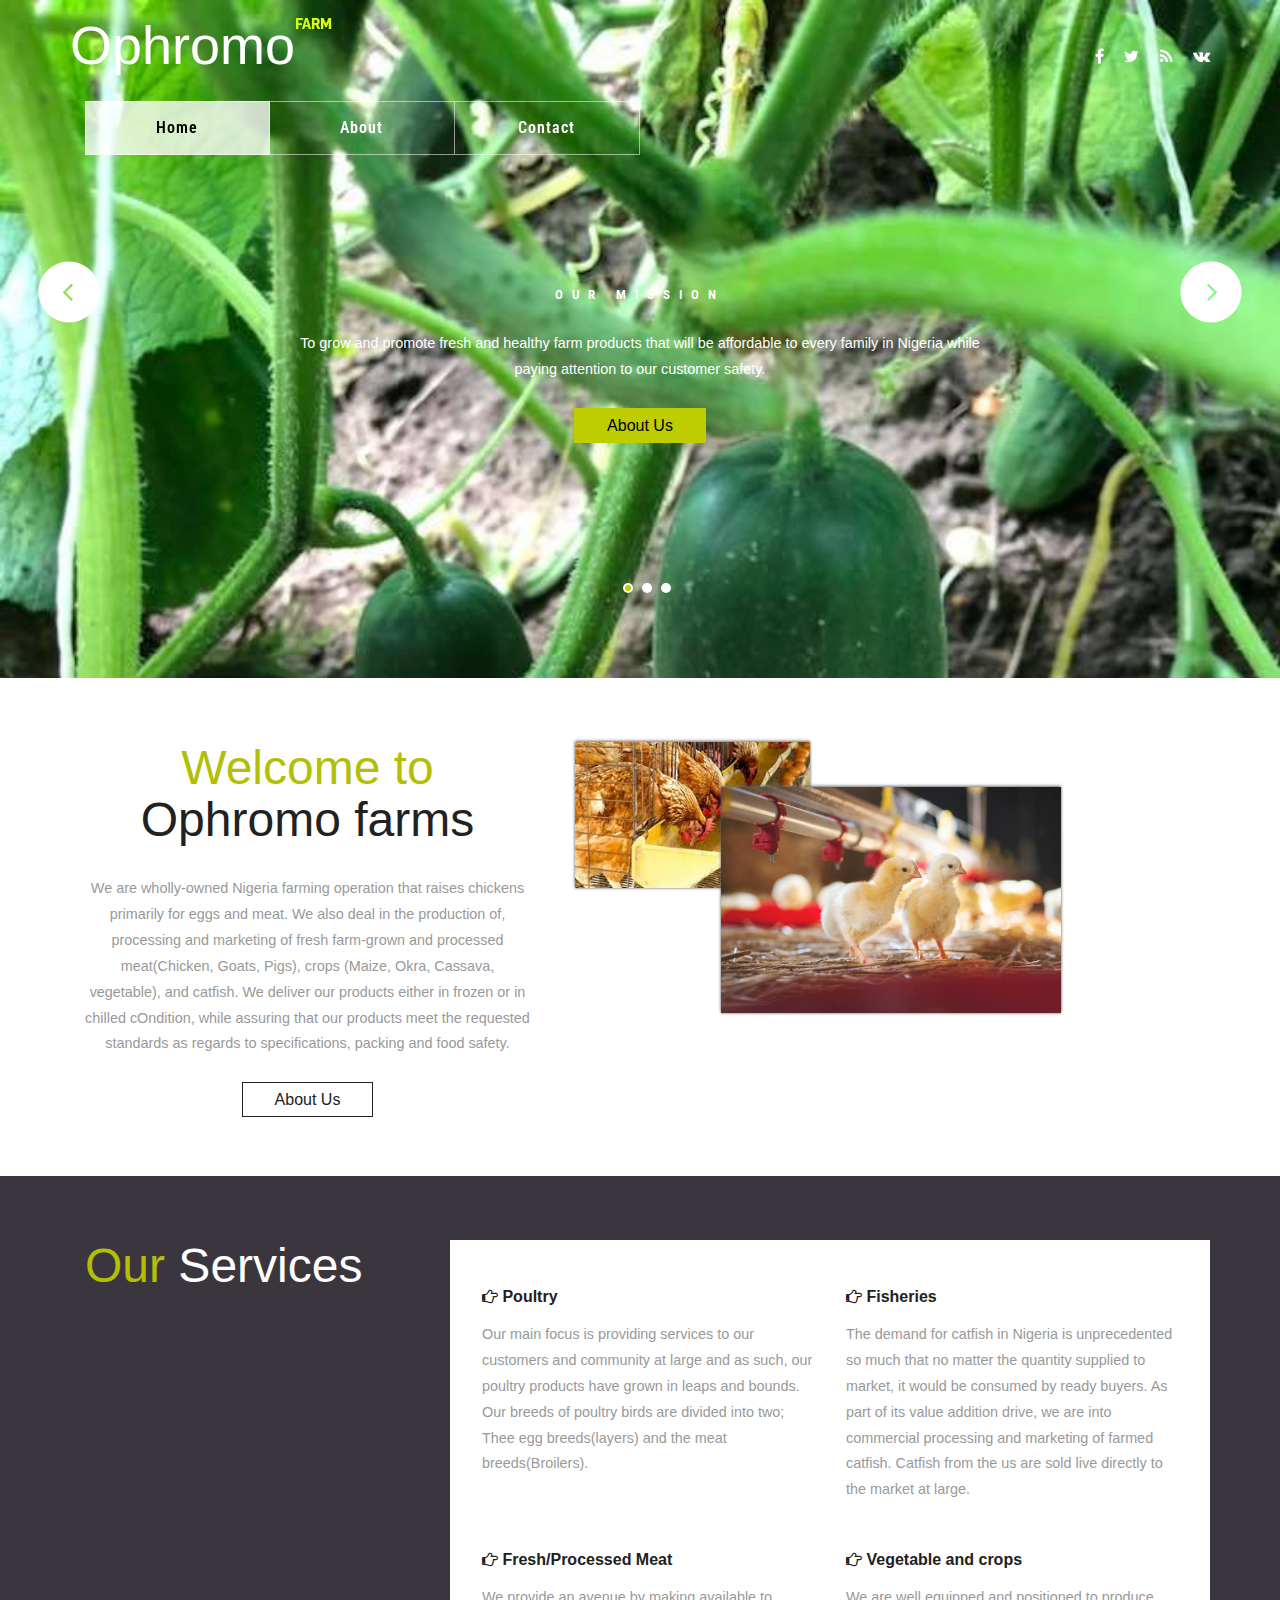
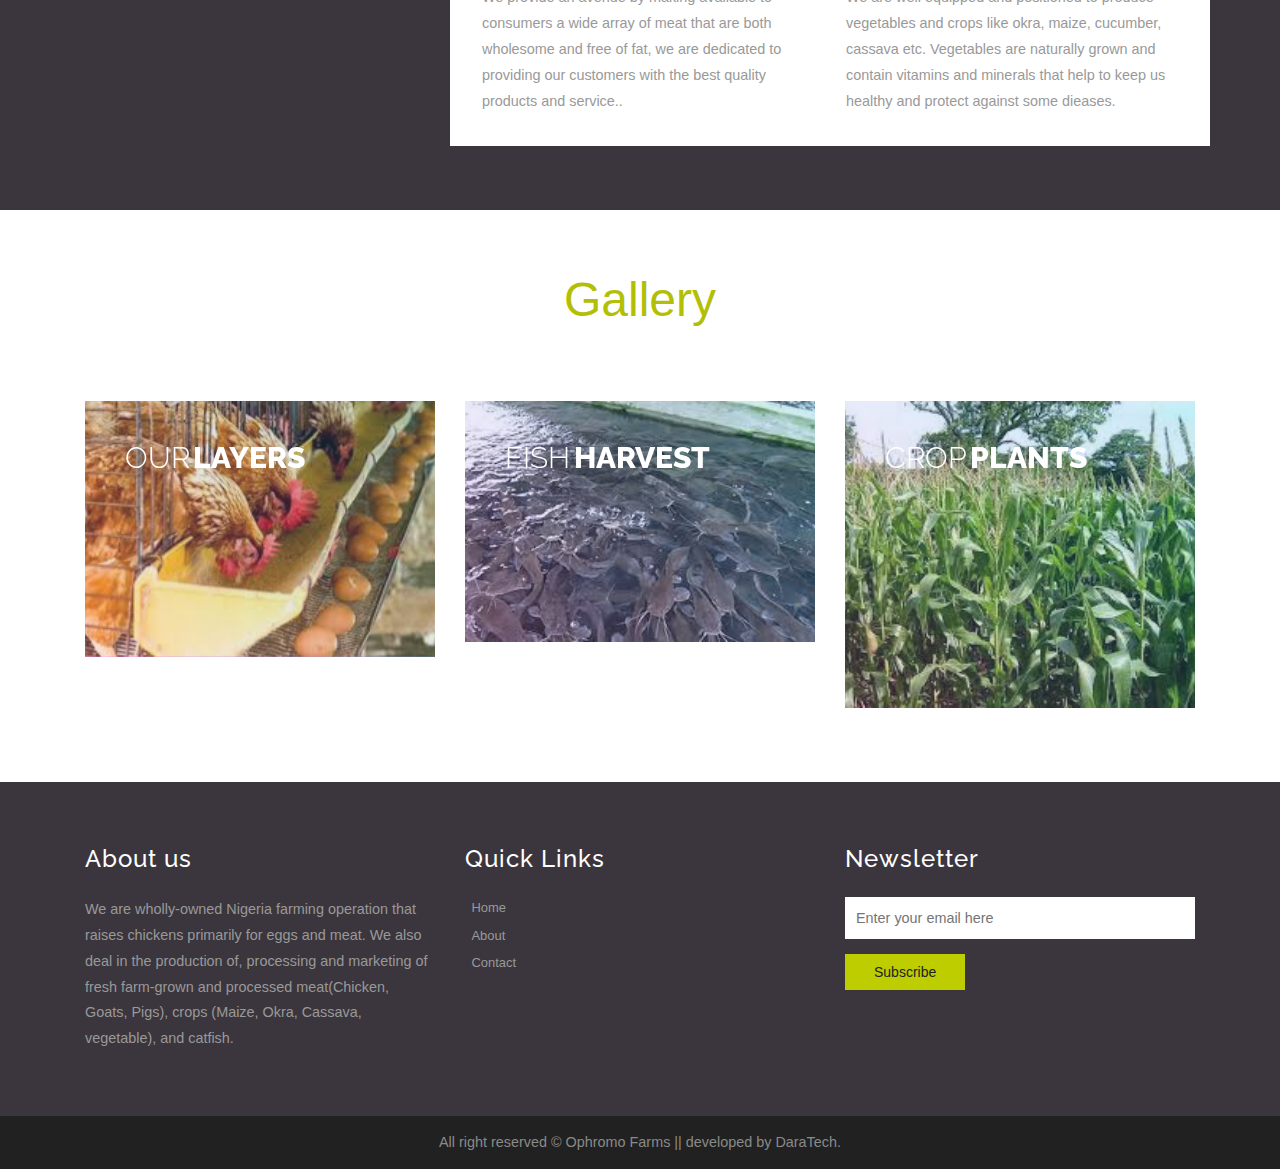
==== commit 3c3dc2ca: "Update index.html" ====
--- a/index.html
+++ b/index.html
@@ -112,7 +112,7 @@
 									<h3><span>Our team</span></h3>
 									<p>Ophromo farms employs 25-50 people in its operations. We maintain a balance of long-term experience and fresh ideas to enhance innovation, creativity, and improved operational efficiencies.</p>
 									<div class="w3-button">
-										<a href="gallery.html">View gallery</a>
+										<a href="about.html">About Us</a>
 									</div>
 								</div>
 							</div>
@@ -152,7 +152,7 @@
 				<div class="header-left">
 					<div class="w3layouts-logo">
 						<h1>
-							<a href="index.html">Ophromo<span><sup style="font-weight: 800;">Farm</sup></span></a>
+							<a href="index.html">Ophromo<span><sup style="font-weight: 800; color: #dfff12;">Farm</sup></span></a>
 						</h1>
 					</div>
 				</div>
@@ -192,7 +192,7 @@
 											<li><a class="hvr-bounce-to-bottom" href="typography.html">Typography</a></li>          
 										</ul>
 									</li> -->								
-									<li><a href="gallery.html">Gallery</a></li>
+									<!-- <li><a href="gallery.html">Gallery</a></li> -->
 									<!-- <li><a href="blog.html">Blog</a></li> -->
 									<li><a class="list-border1" href="contact.html">Contact</a></li>
 								</ul>	
@@ -273,14 +273,69 @@
 	</div>
 	<!-- //services -->
 	<!---728x90--->
-
+	<!-- //banner -->
+	<div class="about-heading">	
+		<div class="container">
+			<h2>Gallery</h2>
+		</div>
+	</div>
+<div class="gallery">
+		<div class="container">
+			<div class="gallery-grids">
+				<div class="col-md-4 gallery-grid">
+					<div class="grid">
+						<figure class="effect-roxy">
+							<a class="example-image-link" href="image/birdbg.png" data-lightbox="example-set" data-title="">
+								<img src="image/birdbg.png" alt="" />
+								<figcaption>
+									<h3>Our<span> Layers</span></h3>
+									<!-- <p> Aenean fermentum nisl ac imperdiet commodo</p> -->
+								</figcaption>	
+							</a>
+						</figure>
+					</div>
+				</div>
+				<div class="col-md-4 gallery-grid">
+					<div class="grid">
+						<figure class="effect-roxy">
+							<a class="example-image-link" href="image/fish2.png" data-lightbox="example-set" data-title="">
+								<img height="" src="image/fishh.png" alt="" />
+								<figcaption>
+									<h3>Fish <span>Harvest</span></h3>
+									<!-- <p>Aenean fermentum nisl ac imperdiet commodo</p> -->
+								</figcaption>	
+							</a>
+						</figure>
+					</div>
+				</div>
+				<div class="col-md-4 gallery-grid">
+					<div class="grid">
+						<figure class="effect-roxy">
+							<a class="example-image-link" href="image/plant3.png" data-lightbox="example-set" data-title="">
+								<img src="image/cropmaize.png" alt="" />
+								<figcaption>
+									<h3>Crop <span>Plants</span></h3>
+									<!-- <p>Aenean fermentum nisl ac imperdiet commodo</p> -->
+								</figcaption>		
+							</a>
+						</figure>
+					</div>
+				</div>	
+				<!---728x90--->
+
+				
+				<div class="clearfix"> </div>
+			</div>
+		</div>
+	</div>
+	<!-- //gallery -->
 	<!-- news -->
-	<div class="news">
+	<!-- <div class="news">
 		<div class="container">
 			<div class="wthree-news-grids">
 				<div class="col-md-12 agileinfo-services-left agile-news-left" style="padding-bottom: 20px;">
 					<h3>What people <span>say about us</span></h3>
-					<!-- <p></p> -->
+					<p></p>
 				</div>
 				
 				<div class="col-md-12 agile-news-right">
@@ -292,7 +347,7 @@
 							<h5><a href="#!">Name: Ogegere Enis</a></h5>
 							<div class="agileits-w3layouts-border"> </div>
 							<p>Any one or government in search of diversification must think Ophromo. It is a sight to behold.</p>
-							<!-- <h6><i class="fa fa-calendar" aria-hidden="true"></i> 24th Dec,2016</h6> -->
+							<h6><i class="fa fa-calendar" aria-hidden="true"></i> 24th Dec,2016</h6>
 						</div>
 						<div class="clearfix"> </div>
 					</div>
@@ -304,7 +359,7 @@
 							<h5><a href="#!">Name: Eseoghene Collins</a></h5>
 							<div class="agileits-w3layouts-border"> </div>
 							<p>The idea of life is given to those who are ready to empower their society not those who just want to possess wealth. Thank you for being a blessing to us.</p>
-							<!-- <h6><i class="fa fa-calendar" aria-hidden="true"></i> 13th Nov,2016</h6> -->
+							<h6><i class="fa fa-calendar" aria-hidden="true"></i> 13th Nov,2016</h6>
 						</div>
 						<div class="clearfix"> </div>
 					</div>
@@ -313,7 +368,7 @@
 				<div class="clearfix"> </div>
 			</div>
 		</div>
-	</div>
+	</div> -->
 	<!-- //news -->
 	<!-- footer -->
 	<div class="footer">
@@ -333,7 +388,7 @@
 						<li class="text"><a href="about.html">About</a></li>
 						<!-- <li class="text"><a href="typography.html">Typography</a></li> -->
 						<!-- <li class="text"><a href="icons.html">Icons</a></li> -->
-						<li class="text"><a href="gallery.html">Gallery</a></li>
+						<!-- <li class="text"><a href="gallery.html">Gallery</a></li> -->
 						<!-- <li class="text"><a href="blog.html">Blog</a></li> -->
 						<li class="text"><a href="contact.html">Contact</a></li>
 					</ul>
@@ -380,4 +435,4 @@
 <!-- //here ends scrolling icon -->
 </body>	
 
-</html>+</html>
